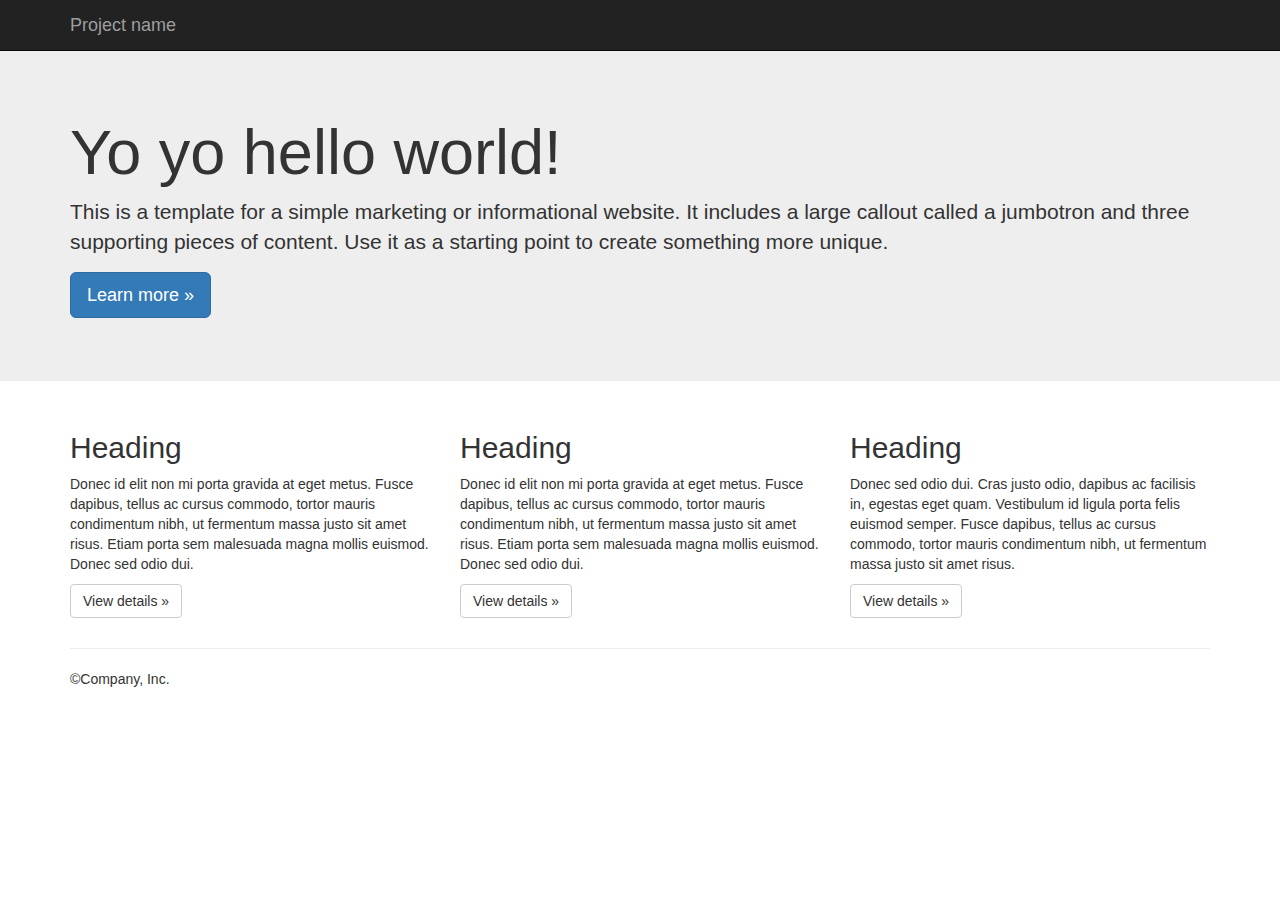
==== examples/jumbotron/index.html @ a48fcb04 "add login box again" ====
<!DOCTYPE html>
<html lang="en">
  <head>
    <meta charset="utf-8">
    <meta http-equiv="X-UA-Compatible" content="IE=edge">
    <meta name="viewport" content="width=device-width, initial-scale=1">
    <!-- The above 3 meta tags *must* come first in the head; any other head content must come *after* these tags -->
    <meta name="description" content="">
    <meta name="author" content="">
    <link rel="icon" href="../../favicon.ico">

    <title>Some shit is comming</title>

    <!-- Bootstrap core CSS -->
    <link href="../../dist/css/bootstrap.min.css" rel="stylesheet">

    <!-- IE10 viewport hack for Surface/desktop Windows 8 bug -->
    <link href="../../assets/css/ie10-viewport-bug-workaround.css" rel="stylesheet">

    <!-- Custom styles for this template -->
    <link href="jumbotron.css" rel="stylesheet">

    <!-- Just for debugging purposes. Don't actually copy these 2 lines! -->
    <!--[if lt IE 9]><script src="../../assets/js/ie8-responsive-file-warning.js"></script><![endif]-->
    <script src="../../assets/js/ie-emulation-modes-warning.js"></script>

    <!-- HTML5 shim and Respond.js for IE8 support of HTML5 elements and media queries -->
    <!--[if lt IE 9]>
      <script src="https://oss.maxcdn.com/html5shiv/3.7.3/html5shiv.min.js"></script>
      <script src="https://oss.maxcdn.com/respond/1.4.2/respond.min.js"></script>
    <![endif]-->
  </head>

  <body>

    <nav class="navbar navbar-inverse navbar-fixed-top">
      <div class="container">
        <div class="navbar-header">
          <button type="button" class="navbar-toggle collapsed" data-toggle="collapse" data-target="#navbar" aria-expanded="false" aria-controls="navbar">
            <span class="sr-only">Toggle navigation</span>
            <span class="icon-bar"></span>
            <span class="icon-bar"></span>
            <span class="icon-bar"></span>
          </button>
          <a class="navbar-brand" href="#">Project name</a>
        </div>
        <div id="navbar" class="navbar-collapse collapse">
          
        </div><!--/.navbar-collapse -->
      </div>
    </nav>

    <!-- Main jumbotron for a primary marketing message or call to action -->
    <div class="jumbotron">
      <div class="container">
        <h1>Yo yo hello world!</h1>
        <p>This is a template for a simple marketing or informational website. It includes a large callout called a jumbotron and three supporting pieces of content. Use it as a starting point to create something more unique.</p>
        <p><a class="btn btn-primary btn-lg" href="#" role="button">Learn more &raquo;</a></p>
      </div>
    </div>

    <div class="container">
      <!-- Example row of columns -->
      <div class="row">
        <div class="col-md-4">
          <h2>Heading</h2>
          <p>Donec id elit non mi porta gravida at eget metus. Fusce dapibus, tellus ac cursus commodo, tortor mauris condimentum nibh, ut fermentum massa justo sit amet risus. Etiam porta sem malesuada magna mollis euismod. Donec sed odio dui. </p>
          <p><a class="btn btn-default" href="#" role="button">View details &raquo;</a></p>
        </div>
        <div class="col-md-4">
          <h2>Heading</h2>
          <p>Donec id elit non mi porta gravida at eget metus. Fusce dapibus, tellus ac cursus commodo, tortor mauris condimentum nibh, ut fermentum massa justo sit amet risus. Etiam porta sem malesuada magna mollis euismod. Donec sed odio dui. </p>
          <p><a class="btn btn-default" href="#" role="button">View details &raquo;</a></p>
       </div>
        <div class="col-md-4">
          <h2>Heading</h2>
          <p>Donec sed odio dui. Cras justo odio, dapibus ac facilisis in, egestas eget quam. Vestibulum id ligula porta felis euismod semper. Fusce dapibus, tellus ac cursus commodo, tortor mauris condimentum nibh, ut fermentum massa justo sit amet risus.</p>
          <p><a class="btn btn-default" href="#" role="button">View details &raquo;</a></p>
        </div>
      </div>

      <hr>

      <footer>
        <p>&copy;Company, Inc.</p>
      </footer>
    </div> <!-- /container -->


    <!-- Bootstrap core JavaScript
    ================================================== -->
    <!-- Placed at the end of the document so the pages load faster -->
    <script src="https://ajax.googleapis.com/ajax/libs/jquery/1.12.4/jquery.min.js"></script>
    <script>window.jQuery || document.write('<script src="../../assets/js/vendor/jquery.min.js"><\/script>')</script>
    <script src="../../dist/js/bootstrap.min.js"></script>
    <!-- IE10 viewport hack for Surface/desktop Windows 8 bug -->
    <script src="../../assets/js/ie10-viewport-bug-workaround.js"></script>
  </body>
</html>
---- assets/css/ie10-viewport-bug-workaround.css ----
/*!
 * IE10 viewport hack for Surface/desktop Windows 8 bug
 * Copyright 2014-2015 Twitter, Inc.
 * Licensed under MIT (https://github.com/twbs/bootstrap/blob/master/LICENSE)
 */

/*
 * See the Getting Started docs for more information:
 * http://getbootstrap.com/getting-started/#support-ie10-width
 */
@-ms-viewport     { width: device-width; }
@-o-viewport      { width: device-width; }
@viewport         { width: device-width; }
---- examples/jumbotron/jumbotron.css ----
/* Move down content because we have a fixed navbar that is 50px tall */
body {
  padding-top: 50px;
  padding-bottom: 20px;
}
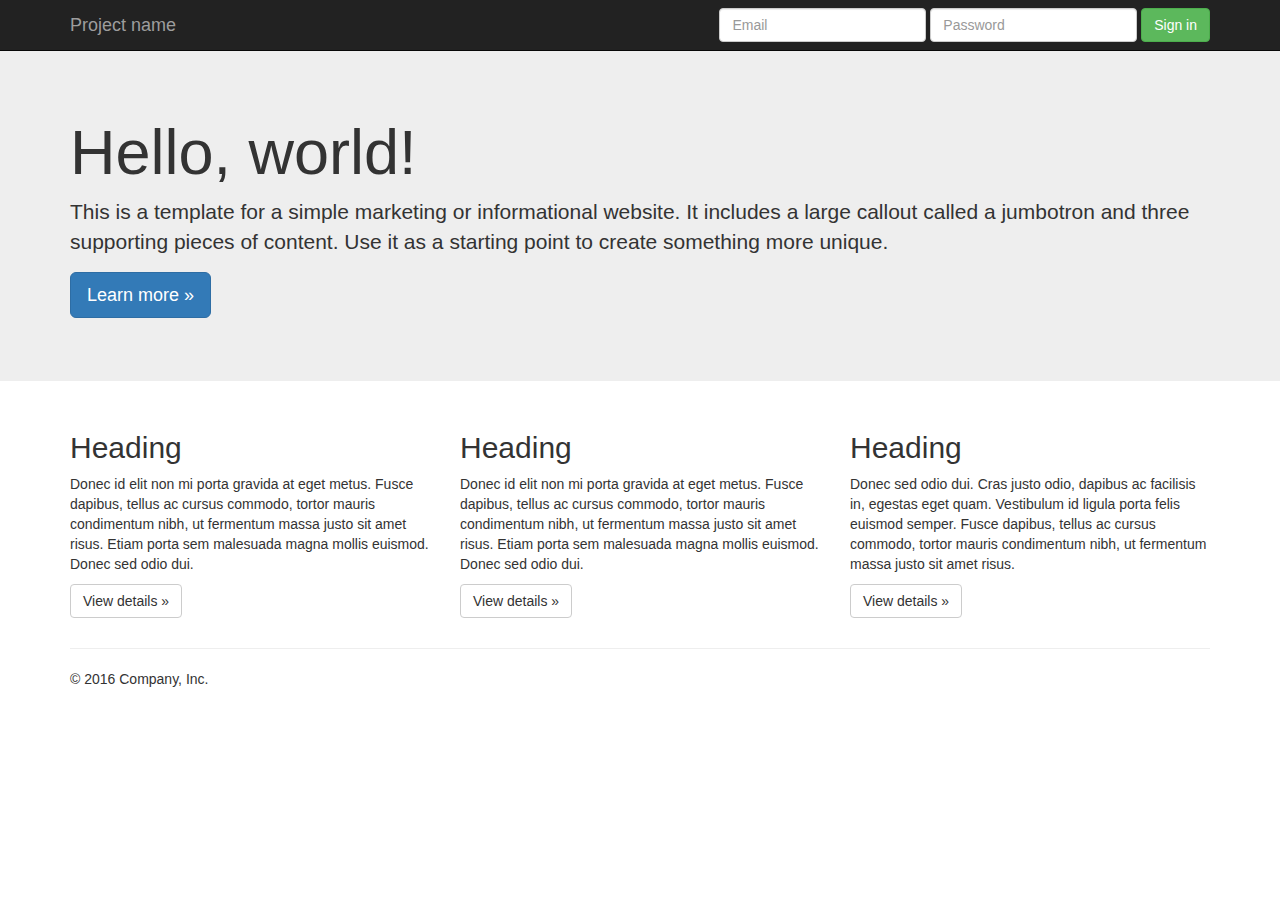
==== commit 05922b58: "add login box" ====
--- a/examples/jumbotron/index.html
+++ b/examples/jumbotron/index.html
@@ -9,7 +9,7 @@
     <meta name="author" content="">
     <link rel="icon" href="../../favicon.ico">
 
-    <title>Some shit is comming</title>
+    <title>This is my page which I learn git</title>
 
     <!-- Bootstrap core CSS -->
     <link href="../../dist/css/bootstrap.min.css" rel="stylesheet">
@@ -45,7 +45,15 @@
           <a class="navbar-brand" href="#">Project name</a>
         </div>
         <div id="navbar" class="navbar-collapse collapse">
-          
+          <form class="navbar-form navbar-right">
+            <div class="form-group">
+              <input type="text" placeholder="Email" class="form-control">
+            </div>
+            <div class="form-group">
+              <input type="password" placeholder="Password" class="form-control">
+            </div>
+            <button type="submit" class="btn btn-success">Sign in</button>
+          </form>
         </div><!--/.navbar-collapse -->
       </div>
     </nav>
@@ -53,7 +61,7 @@
     <!-- Main jumbotron for a primary marketing message or call to action -->
     <div class="jumbotron">
       <div class="container">
-        <h1>Yo yo hello world!</h1>
+        <h1>Hello, world!</h1>
         <p>This is a template for a simple marketing or informational website. It includes a large callout called a jumbotron and three supporting pieces of content. Use it as a starting point to create something more unique.</p>
         <p><a class="btn btn-primary btn-lg" href="#" role="button">Learn more &raquo;</a></p>
       </div>
@@ -82,7 +90,7 @@
       <hr>
 
       <footer>
-        <p>&copy;Company, Inc.</p>
+        <p>&copy; 2016 Company, Inc.</p>
       </footer>
     </div> <!-- /container -->
 
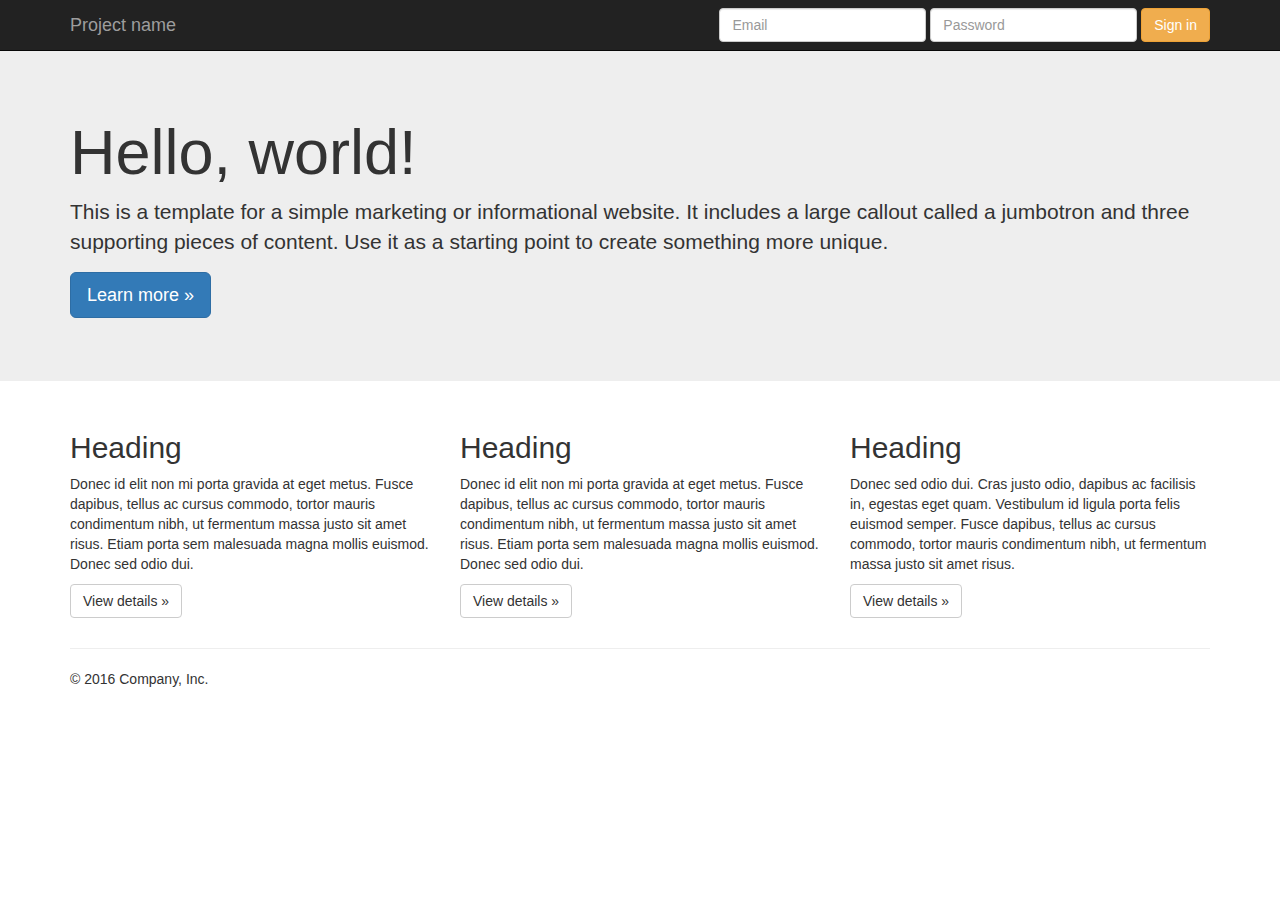
==== commit df555c02: "changesingi btn to yellow" ====
--- a/examples/jumbotron/index.html
+++ b/examples/jumbotron/index.html
@@ -52,7 +52,7 @@
             <div class="form-group">
               <input type="password" placeholder="Password" class="form-control">
             </div>
-            <button type="submit" class="btn btn-success">Sign in</button>
+            <button type="submit" class="btn btn-warning">Sign in</button>
           </form>
         </div><!--/.navbar-collapse -->
       </div>
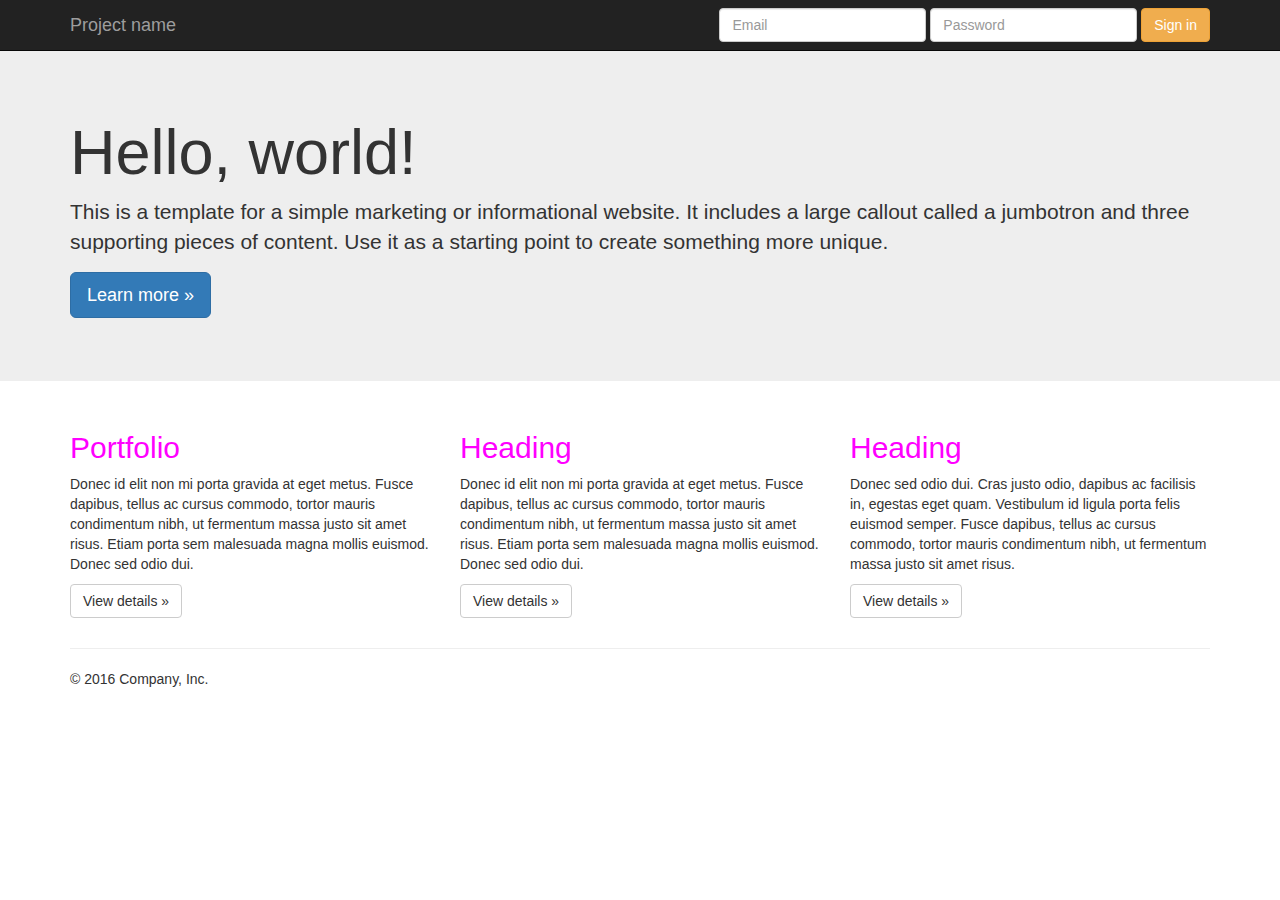
==== commit 5e6bc8cd: "change heading to portfolio" ====
--- a/examples/jumbotron/index.html
+++ b/examples/jumbotron/index.html
@@ -71,7 +71,7 @@
       <!-- Example row of columns -->
       <div class="row">
         <div class="col-md-4">
-          <h2>Heading</h2>
+          <h2>Portfolio</h2>
           <p>Donec id elit non mi porta gravida at eget metus. Fusce dapibus, tellus ac cursus commodo, tortor mauris condimentum nibh, ut fermentum massa justo sit amet risus. Etiam porta sem malesuada magna mollis euismod. Donec sed odio dui. </p>
           <p><a class="btn btn-default" href="#" role="button">View details &raquo;</a></p>
         </div>
--- a/examples/jumbotron/jumbotron.css
+++ b/examples/jumbotron/jumbotron.css
@@ -3,3 +3,14 @@
   padding-top: 50px;
   padding-bottom: 20px;
 }
+
+h2{
+	color: magenta;
+}
+
+h3{
+	color: blue;
+}
+h4{
+	color:white;
+}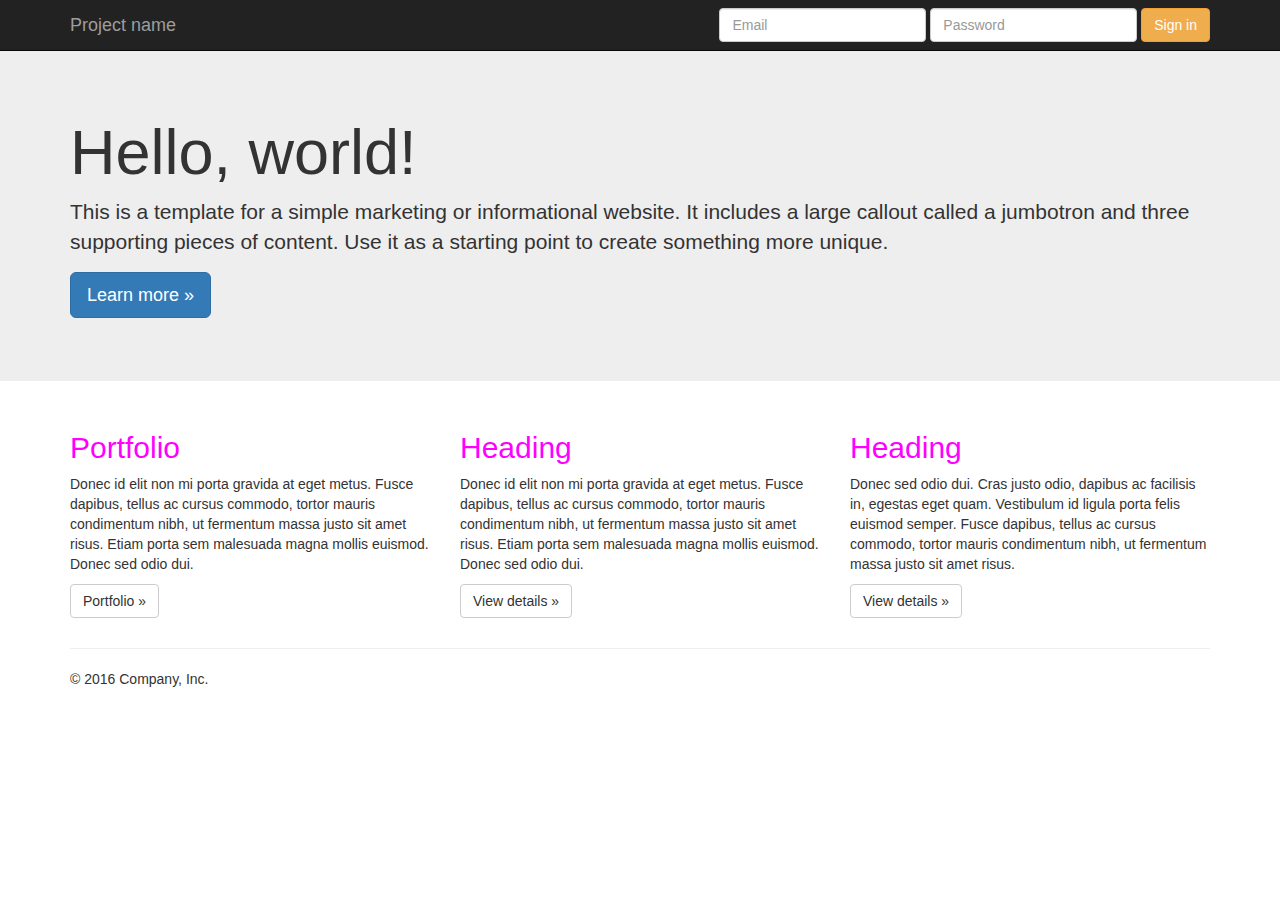
==== commit d467afa9: "change btn on portfolio" ====
--- a/examples/jumbotron/index.html
+++ b/examples/jumbotron/index.html
@@ -73,7 +73,7 @@
         <div class="col-md-4">
           <h2>Portfolio</h2>
           <p>Donec id elit non mi porta gravida at eget metus. Fusce dapibus, tellus ac cursus commodo, tortor mauris condimentum nibh, ut fermentum massa justo sit amet risus. Etiam porta sem malesuada magna mollis euismod. Donec sed odio dui. </p>
-          <p><a class="btn btn-default" href="#" role="button">View details &raquo;</a></p>
+          <p><a class="btn btn-default" href="#" role="button">Portfolio &raquo;</a></p>
         </div>
         <div class="col-md-4">
           <h2>Heading</h2>
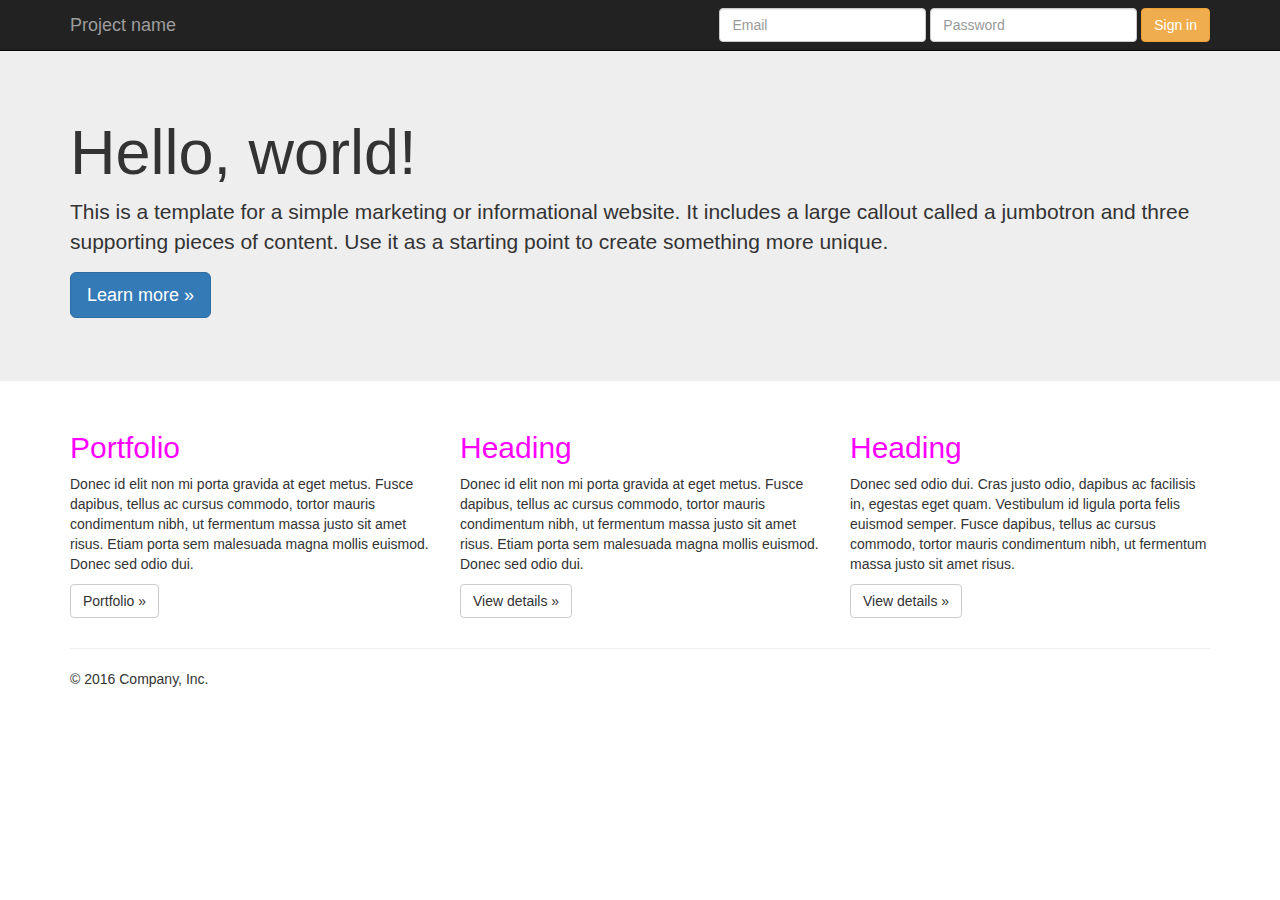
==== commit bbc214cc: "chagne btn url again 2" ====
--- a/examples/jumbotron/index.html
+++ b/examples/jumbotron/index.html
@@ -73,7 +73,7 @@
         <div class="col-md-4">
           <h2>Portfolio</h2>
           <p>Donec id elit non mi porta gravida at eget metus. Fusce dapibus, tellus ac cursus commodo, tortor mauris condimentum nibh, ut fermentum massa justo sit amet risus. Etiam porta sem malesuada magna mollis euismod. Donec sed odio dui. </p>
-          <p><a class="btn btn-default" href="#" role="button">Portfolio &raquo;</a></p>
+          <p><a class="btn btn-default" href="portfolio.html" role="button">Portfolio &raquo;</a></p>
         </div>
         <div class="col-md-4">
           <h2>Heading</h2>
